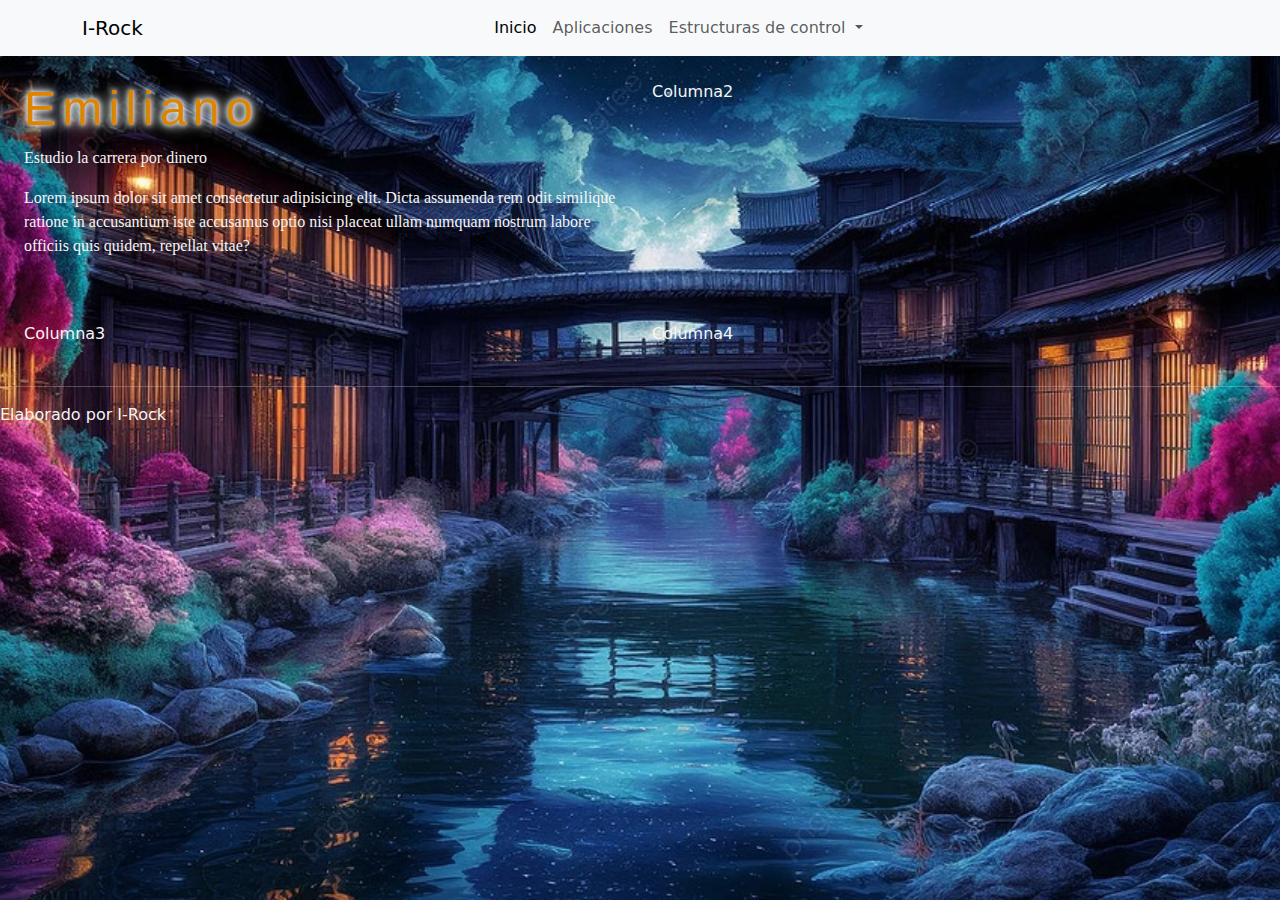
==== page/if.html @ a51a686e "Add files via upload" ====
<!doctype html>
<html lang="en">
  <head>
    <meta charset="utf-8">
    <meta name="viewport" content="width=device-width, initial-scale=1">
    <title>JECP</title>
    <link href="https://cdn.jsdelivr.net/npm/bootstrap@5.3.3/dist/css/bootstrap.min.css" rel="stylesheet" integrity="sha384-QWTKZyjpPEjISv5WaRU9OFeRpok6YctnYmDr5pNlyT2bRjXh0JMhjY6hW+ALEwIH" crossorigin="anonymous">
    <link rel="stylesheet" href="../CSS/styles.css">
  </head>
  <body>
       <header>
        <nav class="navbar navbar-expand-lg bg-body-tertiary">
          <div class="container">
            <a class="navbar-brand" href="./index.html">I-Rock</a>
            <button class="navbar-toggler" type="button" data-bs-toggle="collapse" data-bs-target="#navbarSupportedContent" aria-controls="navbarSupportedContent" aria-expanded="false" aria-label="Toggle navigation">
              <span class="navbar-toggler-icon"></span>
            </button>
            <div class="collapse navbar-collapse" id="navbarSupportedContent">
              <ul class="navbar-nav mx-auto mb-2 mb-lg-0">
                <li class="nav-item">
                  <a class="nav-link active" aria-current="page" href="./index.html">Inicio</a>
                </li>
                <li class="nav-item">
                  <a class="nav-link" href="#">Aplicaciones</a>
                </li>
                <li class="nav-item dropdown">
                  <a class="nav-link dropdown-toggle" href="#" role="button" data-bs-toggle="dropdown" aria-expanded="false">
                    Estructuras de control 
                  </a>
                  <ul class="dropdown-menu">
                    <li><a class="dropdown-item" href="#">Lineal</a></li>
                    <li><a class="dropdown-item" href="#">If</a></li>
                    <li><hr class="dropdown-divider"></li>
                    <li><a class="dropdown-item" href="#">Something else here</a></li>
                  </ul>
                </li>
              </ul>
            </div>
          </div>
        </nav>
       </header>
       <main>
           <section>
            <div class="row">
              <div class="col-lg-6 col-md-6 col-sm-12">
                <h2>Emiliano</h2>
                <p class="texto">Estudio la carrera por dinero</p>
                <p class="texto">Lorem ipsum dolor sit amet consectetur adipisicing elit. Dicta assumenda rem odit similique ratione in accusantium iste accusamus optio nisi placeat ullam numquam nostrum labore officiis quis quidem, repellat vitae?</p>
              </div>
              <div class="col-lg-6 col-md-6 col-sm-12">Columna2</div>
            </div>
           </section>
           <section>
            <div class="row">
              <div class="col">Columna3</div>
              <div class="col">Columna4</div>
            </div>
           </section>
       </main> 
       <hr>
       <footer>
           Elaborado por I-Rock
       </footer>
    <script src="https://cdn.jsdelivr.net/npm/bootstrap@5.3.3/dist/js/bootstrap.bundle.min.js" integrity="sha384-YvpcrYf0tY3lHB60NNkmXc5s9fDVZLESaAA55NDzOxhy9GkcIdslK1eN7N6jIeHz" crossorigin="anonymous"></script>
  </body>
</html>
---- CSS/styles.css ----
html, body {
    height: 100%;
    margin: 0;
}

body {
    background: url(../assets/img/pngtree-anime-style-japanese-landscape-night-scene-serene-water-lake-wooden-bridge-image_15840606-_1.webp);
    background-size: cover;
    background-repeat: no-repeat;
    background-position: center;
    color: whitesmoke;
}

section {
    padding: 1.5rem;
}

h2{
    font-size: 3rem;
    color:rgb(221, 132, 0) ;
    letter-spacing: 0.4rem;
    font-family:"bebas neue", sans-serif ;
    text-shadow: 0 0 5px #f3f7f7,
                 0 0 10px #f4f7f7,
                 0 0 15px #ecf4f3;   
}

.texto{
    font-family: "Sue Ellen Francisco", cursive;
    font-weight: 500;
    font-style: normal;
   
}

.footer {
    color:#ff02ff;
    padding: 20px;
    text-align: center;
    

    
}

.footer-links a {
    margin: 0 10px;
    color: #ffffff;
    text-decoration: none;
    transition: color 0.2 ease;

}

.footer-links a:hover {
    color: #ccc;
}

.bi {
    font-size: 18px;
    margin-right: 5px;
}
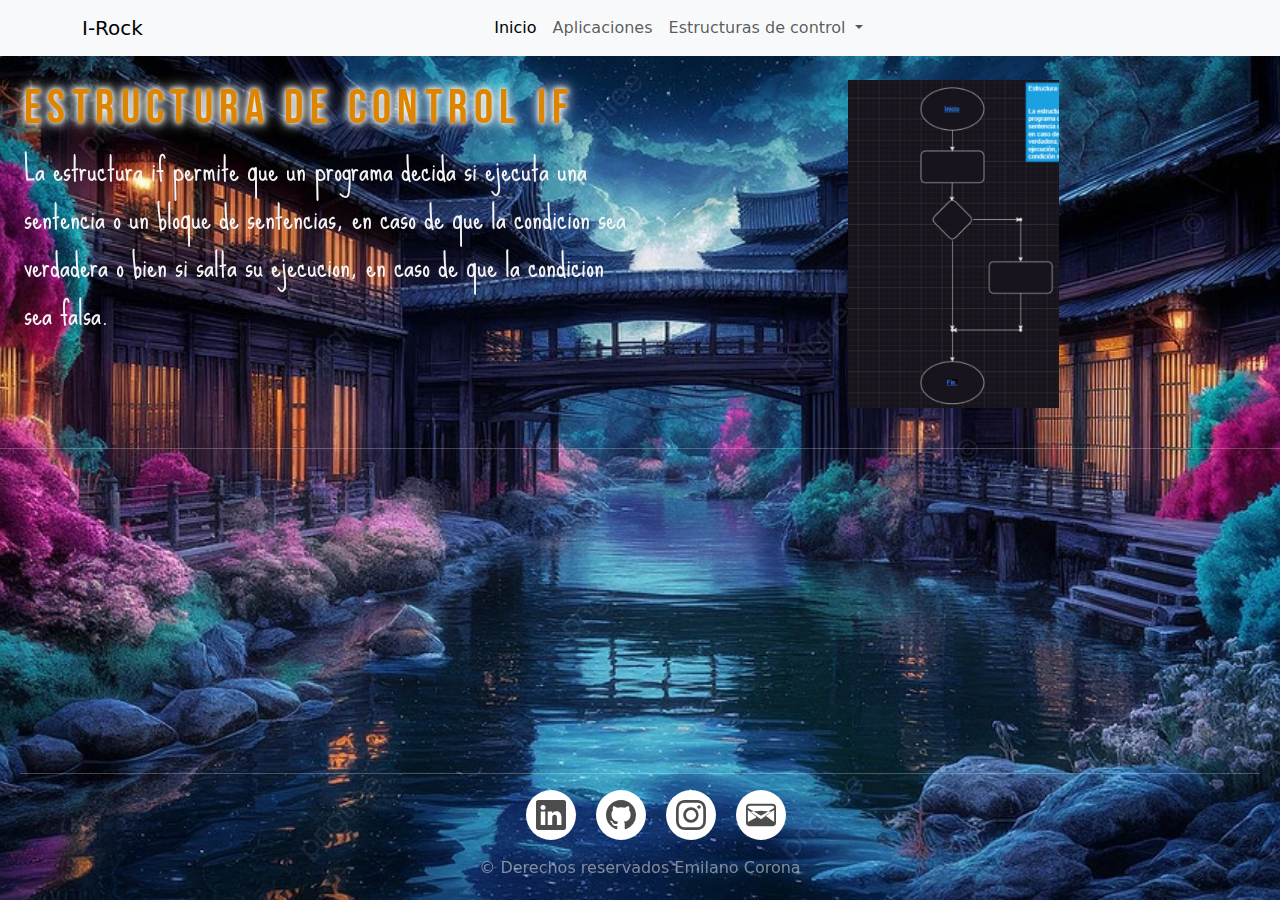
==== commit c6cd8bb7: "Add files via upload" ====
--- a/page/if.html
+++ b/page/if.html
@@ -5,31 +5,38 @@
     <meta name="viewport" content="width=device-width, initial-scale=1">
     <title>JECP</title>
     <link href="https://cdn.jsdelivr.net/npm/bootstrap@5.3.3/dist/css/bootstrap.min.css" rel="stylesheet" integrity="sha384-QWTKZyjpPEjISv5WaRU9OFeRpok6YctnYmDr5pNlyT2bRjXh0JMhjY6hW+ALEwIH" crossorigin="anonymous">
+    <link href="https://unpkg.com/aos@2.3.1/dist/aos.css" rel="stylesheet">
     <link rel="stylesheet" href="../CSS/styles.css">
+    <link href="https://fonts.googleapis.com/css2?family=Bebas+Neue&display=swap" rel="stylesheet">
+    <link href="https://fonts.googleapis.com/css2?family=Podkova:wght@400..800&family=Sue+Ellen+Francisco&display=swap" rel="stylesheet">
+
   </head>
   <body>
        <header>
         <nav class="navbar navbar-expand-lg bg-body-tertiary">
           <div class="container">
-            <a class="navbar-brand" href="./index.html">I-Rock</a>
+            <a class="navbar-brand" href="../index.html">I-Rock</a>
             <button class="navbar-toggler" type="button" data-bs-toggle="collapse" data-bs-target="#navbarSupportedContent" aria-controls="navbarSupportedContent" aria-expanded="false" aria-label="Toggle navigation">
               <span class="navbar-toggler-icon"></span>
             </button>
             <div class="collapse navbar-collapse" id="navbarSupportedContent">
               <ul class="navbar-nav mx-auto mb-2 mb-lg-0">
                 <li class="nav-item">
-                  <a class="nav-link active" aria-current="page" href="./index.html">Inicio</a>
+                  <a class="nav-link active" aria-current="page" href="../index.html">Inicio</a>
                 </li>
                 <li class="nav-item">
-                  <a class="nav-link" href="#">Aplicaciones</a>
+                  <a class="nav-link" href="../aplicacones.html">Aplicaciones</a>
                 </li>
                 <li class="nav-item dropdown">
                   <a class="nav-link dropdown-toggle" href="#" role="button" data-bs-toggle="dropdown" aria-expanded="false">
                     Estructuras de control 
                   </a>
                   <ul class="dropdown-menu">
-                    <li><a class="dropdown-item" href="#">Lineal</a></li>
-                    <li><a class="dropdown-item" href="#">If</a></li>
+                    <li><a class="dropdown-item" href="../page/lineal.html">Lineal</a></li>
+                    <li><a class="dropdown-item" href="../page/if.html">If</a></li>
+                    <li><a class="dropdown-item" href="../page/while.html">While</a></li>
+                    <li><a class="dropdown-item" href="../page/dowhile.html">Do while</a></li>
+                    <li><a class="dropdown-item" href="../page/case.html">Case</a></li>
                     <li><hr class="dropdown-divider"></li>
                     <li><a class="dropdown-item" href="#">Something else here</a></li>
                   </ul>
@@ -40,27 +47,131 @@
         </nav>
        </header>
        <main>
-           <section>
+          <section>
             <div class="row">
+              <div class="col-lg-6 col-md-6 col-sm-12" data-aos="flip-up">
+                <h3>Estructura de Control IF</h3>
+                <p class="texto">La estructura if permite que un programa decida si ejecuta una sentencia o un bloque de sentencias, en caso de que la condicion sea verdadera o bien si salta su ejecucion, en caso de que la condicion sea falsa.</p>
+              </div>
               <div class="col-lg-6 col-md-6 col-sm-12">
-                <h2>Emiliano</h2>
-                <p class="texto">Estudio la carrera por dinero</p>
-                <p class="texto">Lorem ipsum dolor sit amet consectetur adipisicing elit. Dicta assumenda rem odit similique ratione in accusantium iste accusamus optio nisi placeat ullam numquam nostrum labore officiis quis quidem, repellat vitae?</p>
-              </div>
-              <div class="col-lg-6 col-md-6 col-sm-12">Columna2</div>
+                <img src="../assets/img/if.png" class="custom-img" alt="Estructura de control lineal" data-aos="flip-left"
+                data-aos-easing="ease-out-cubic"
+                data-aos-duration="2000">
+             </div>
             </div>
-           </section>
-           <section>
-            <div class="row">
-              <div class="col">Columna3</div>
-              <div class="col">Columna4</div>
-            </div>
-           </section>
+          </section>
        </main> 
        <hr>
-       <footer>
-           Elaborado por I-Rock
-       </footer>
+       <footer class="footer fixed-bottom">
+        <hr>
+
+        
+        <ul class="example-2">
+          <li class="icon-content">
+            <a
+              href="https://www.linkedin.com/in/juan-emiliano-corona-pe%C3%B1a-049668335/"
+              aria-label="LinkedIn"
+              data-social="linkedin"
+            >
+              <div class="filled"></div>
+              <svg
+                xmlns="http://www.w3.org/2000/svg"
+                width="16"
+                height="16"
+                fill="currentColor"
+                class="bi bi-linkedin"
+                viewBox="0 0 16 16"
+                xml:space="preserve"
+              >
+                <path
+                  d="M0 1.146C0 .513.526 0 1.175 0h13.65C15.474 0 16 .513 16 1.146v13.708c0 .633-.526 1.146-1.175 1.146H1.175C.526 16 0 15.487 0 14.854zm4.943 12.248V6.169H2.542v7.225zm-1.2-8.212c.837 0 1.358-.554 1.358-1.248-.015-.709-.52-1.248-1.342-1.248S2.4 3.226 2.4 3.934c0 .694.521 1.248 1.327 1.248zm4.908 8.212V9.359c0-.216.016-.432.08-.586.173-.431.568-.878 1.232-.878.869 0 1.216.662 1.216 1.634v3.865h2.401V9.25c0-2.22-1.184-3.252-2.764-3.252-1.274 0-1.845.7-2.165 1.193v.025h-.016l.016-.025V6.169h-2.4c.03.678 0 7.225 0 7.225z"
+                  fill="currentColor"
+                ></path>
+              </svg>
+            </a>
+            <div class="tooltip">EmilianoCorona</div>
+          </li>
+          <li class="icon-content">
+            <a href="https://github.com/EmilianoCrnp" aria-label="GitHub" data-social="github">
+              <div class="filled"></div>
+              <svg
+                xmlns="http://www.w3.org/2000/svg"
+                width="16"
+                height="16"
+                fill="currentColor"
+                class="bi bi-github"
+                viewBox="0 0 16 16"
+                xml:space="preserve"
+              >
+                <path
+                  d="M8 0C3.58 0 0 3.58 0 8c0 3.54 2.29 6.53 5.47 7.59.4.07.55-.17.55-.38 0-.19-.01-.82-.01-1.49-2.01.37-2.53-.49-2.69-.94-.09-.23-.48-.94-.82-1.13-.28-.15-.68-.52-.01-.53.63-.01 1.08.58 1.23.82.72 1.21 1.87.87 2.33.66.07-.52.28-.87.51-1.07-1.78-.2-3.64-.89-3.64-3.95 0-.87.31-1.59.82-2.15-.08-.2-.36-1.02.08-2.12 0 0 .67-.21 2.2.82.64-.18 1.32-.27 2-.27s1.36.09 2 .27c1.53-1.04 2.2-.82 2.2-.82.44 1.1.16 1.92.08 2.12.51.56.82 1.27.82 2.15 0 3.07-1.87 3.75-3.65 3.95.29.25.54.73.54 1.48 0 1.07-.01 1.93-.01 2.2 0 .21.15.46.55.38A8.01 8.01 0 0 0 16 8c0-4.42-3.58-8-8-8"
+                  fill="currentColor"
+                ></path>
+              </svg>
+            </a>
+            <div class="tooltip">EmilianoCrnp</div>
+          </li>
+          <li class="icon-content">
+            <a
+              href="https://www.instagram.com/emi.corona.7/"
+              aria-label="Instagram"
+              data-social="instagram"
+            >
+              <div class="filled"></div>
+              <svg
+                xmlns="http://www.w3.org/2000/svg"
+                width="16"
+                height="16"
+                fill="currentColor"
+                class="bi bi-instagram"
+                viewBox="0 0 16 16"
+                xml:space="preserve"
+              >
+                <path
+                  d="M8 0C5.829 0 5.556.01 4.703.048 3.85.088 3.269.222 2.76.42a3.9 3.9 0 0 0-1.417.923A3.9 3.9 0 0 0 .42 2.76C.222 3.268.087 3.85.048 4.7.01 5.555 0 5.827 0 8.001c0 2.172.01 2.444.048 3.297.04.852.174 1.433.372 1.942.205.526.478.972.923 1.417.444.445.89.719 1.416.923.51.198 1.09.333 1.942.372C5.555 15.99 5.827 16 8 16s2.444-.01 3.298-.048c.851-.04 1.434-.174 1.943-.372a3.9 3.9 0 0 0 1.416-.923c.445-.445.718-.891.923-1.417.197-.509.332-1.09.372-1.942C15.99 10.445 16 10.173 16 8s-.01-2.445-.048-3.299c-.04-.851-.175-1.433-.372-1.941a3.9 3.9 0 0 0-.923-1.417A3.9 3.9 0 0 0 13.24.42c-.51-.198-1.092-.333-1.943-.372C10.443.01 10.172 0 7.998 0zm-.717 1.442h.718c2.136 0 2.389.007 3.232.046.78.035 1.204.166 1.486.275.373.145.64.319.92.599s.453.546.598.92c.11.281.24.705.275 1.485.039.843.047 1.096.047 3.231s-.008 2.389-.047 3.232c-.035.78-.166 1.203-.275 1.485a2.5 2.5 0 0 1-.599.919c-.28.28-.546.453-.92.598-.28.11-.704.24-1.485.276-.843.038-1.096.047-3.232.047s-2.39-.009-3.233-.047c-.78-.036-1.203-.166-1.485-.276a2.5 2.5 0 0 1-.92-.598 2.5 2.5 0 0 1-.6-.92c-.109-.281-.24-.705-.275-1.485-.038-.843-.046-1.096-.046-3.233s.008-2.388.046-3.231c.036-.78.166-1.204.276-1.486.145-.373.319-.64.599-.92s.546-.453.92-.598c.282-.11.705-.24 1.485-.276.738-.034 1.024-.044 2.515-.045zm4.988 1.328a.96.96 0 1 0 0 1.92.96.96 0 0 0 0-1.92m-4.27 1.122a4.109 4.109 0 1 0 0 8.217 4.109 4.109 0 0 0 0-8.217m0 1.441a2.667 2.667 0 1 1 0 5.334 2.667 2.667 0 0 1 0-5.334"
+                  fill="currentColor"
+                ></path>
+              </svg>
+            </a>
+            <div class="tooltip">emi.corona7</div>
+          </li>
+          <li class="icon-content">
+            <a href="mailto:example@example.com" aria-label="Mail" data-social="mail">
+            <div class="filled"></div>
+            <svg
+              xmlns="http://www.w3.org/2000/svg"
+              width="16"
+              height="16"
+              fill="currentColor"
+              class="bi bi-envelope"
+              viewBox="0 0 16 16"
+            >
+             <path
+              d="M0 4a2 2 0 0 1 2-2h12a2 2 0 0 1 2 2v8a2 2 0 0 1-2 2H2a2 2 0 0 1-2-2V4zm2-1a1 1 0 0 0-1 1v.217l7 4.2 7-4.2V4a1 1 0 0 0-1-1H2zm13 2.383-4.708 2.825L15 11.783V5.383zM1 5.383v6.4l4.708-2.575L1 5.383zm1.345.86L8 10.21l5.655-3.967L8 5.667 2.345 6.243z"
+            ></path>
+          </svg>
+         </a>
+      <div class="tooltip">Mail</div>
+    </li>
+
+        </ul>
+
+        <div class="col-md-12 text-right">
+         <div class="footer-copyright">
+         &copy; Derechos reservados Emilano Corona
+         </div>
+
+        </div>
+        
+        
+      </footer>
     <script src="https://cdn.jsdelivr.net/npm/bootstrap@5.3.3/dist/js/bootstrap.bundle.min.js" integrity="sha384-YvpcrYf0tY3lHB60NNkmXc5s9fDVZLESaAA55NDzOxhy9GkcIdslK1eN7N6jIeHz" crossorigin="anonymous"></script>
+    <script src="https://unpkg.com/aos@2.3.1/dist/aos.js"></script>
+    <script>
+			AOS.init({
+				easing: 'ease-out-back',
+				duration: 2500
+			});
+		</script>
   </body>
 </html>--- a/CSS/styles.css
+++ b/CSS/styles.css
@@ -16,7 +16,7 @@
 }
 
 h2{
-    font-size: 3rem;
+    font-size: 5rem;
     color:rgb(221, 132, 0) ;
     letter-spacing: 0.4rem;
     font-family:"bebas neue", sans-serif ;
@@ -25,38 +25,148 @@
                  0 0 15px #ecf4f3;   
 }
 
+h3{
+  font-size: 3rem;
+  color:rgb(221, 132, 0) ;
+  letter-spacing: 0.4rem;
+  font-family:"bebas neue", sans-serif ;
+  text-shadow: 0 0 5px #f3f7f7,
+               0 0 10px #f4f7f7,
+               0 0 15px #ecf4f3;   
+}
 .texto{
     font-family: "Sue Ellen Francisco", cursive;
+    font-size: 2rem;
     font-weight: 500;
     font-style: normal;
    
 }
 
+.custom-img {
+  width: 35%; 
+  display: block;
+  margin: auto; 
+}
+
+.custom-img1 {
+  width: 80%; 
+  display: block;
+  margin: auto; 
+}
+
+
+
 .footer {
-    color:#ff02ff;
-    padding: 20px;
-    text-align: center;
+  color:#ffffff;
+  padding: 20px;
+  text-align: center;
     
 
     
 }
 
-.footer-links a {
-    margin: 0 10px;
-    color: #ffffff;
-    text-decoration: none;
-    transition: color 0.2 ease;
-
+.footer-copyright {
+  color: #cccccc9d
 }
 
-.footer-links a:hover {
-    color: #ccc;
+/* From Uiverse.io by wilsondesouza */ 
+ul {
+  list-style: none;
 }
 
-.bi {
-    font-size: 18px;
-    margin-right: 5px;
+.example-2 {
+  display: flex;
+  justify-content: center;
+  align-items: center;
+}
+.example-2 .icon-content {
+  margin: 0 10px;
+  position: relative;
+}
+.example-2 .icon-content .tooltip {
+  position: absolute;
+  top: -30px;
+  left: 50%;
+  transform: translateX(-50%);
+  color: #fff;
+  padding: 6px 10px;
+  border-radius: 5px;
+  opacity: 0;
+  visibility: hidden;
+  font-size: 14px;
+  transition: all 0.3s ease;
+}
+.example-2 .icon-content:hover .tooltip {
+  opacity: 1;
+  visibility: visible;
+  top: -50px;
+}
+.example-2 .icon-content a {
+  position: relative;
+  overflow: hidden;
+  display: flex;
+  justify-content: center;
+  align-items: center;
+  width: 50px;
+  height: 50px;
+  border-radius: 50%;
+  color: #4d4d4d;
+  background-color: #fff;
+  transition: all 0.3s ease-in-out;
+}
+.example-2 .icon-content a:hover {
+  box-shadow: 3px 2px 45px 0px rgb(0 0 0 / 12%);
+}
+.example-2 .icon-content a svg {
+  position: relative;
+  z-index: 1;
+  width: 30px;
+  height: 30px;
+}
+.example-2 .icon-content a:hover {
+  color: white;
+}
+.example-2 .icon-content a .filled {
+  position: absolute;
+  top: auto;
+  bottom: 0;
+  left: 0;
+  width: 100%;
+  height: 0;
+  background-color: #000;
+  transition: all 0.3s ease-in-out;
+}
+.example-2 .icon-content a:hover .filled {
+  height: 100%;
+}
+
+.example-2 .icon-content a[data-social="linkedin"] .filled,
+.example-2 .icon-content a[data-social="linkedin"] ~ .tooltip {
+  background-color: #0274b3;
+}
+
+.example-2 .icon-content a[data-social="github"] .filled,
+.example-2 .icon-content a[data-social="github"] ~ .tooltip {
+  background-color: #24262a;
+}
+.example-2 .icon-content a[data-social="instagram"] .filled,
+.example-2 .icon-content a[data-social="instagram"] ~ .tooltip {
+  background: linear-gradient(
+    45deg,
+    #405de6,
+    #5b51db,
+    #b33ab4,
+    #c135b4,
+    #e1306c,
+    #fd1f1f
+  );
+}
+.example-2 .icon-content a[data-social="mail"] .filled,
+.example-2 .icon-content a[data-social="mail"] ~ .tooltip {
+  background-color: #ff0000;
 }
 
   
+
+  
   